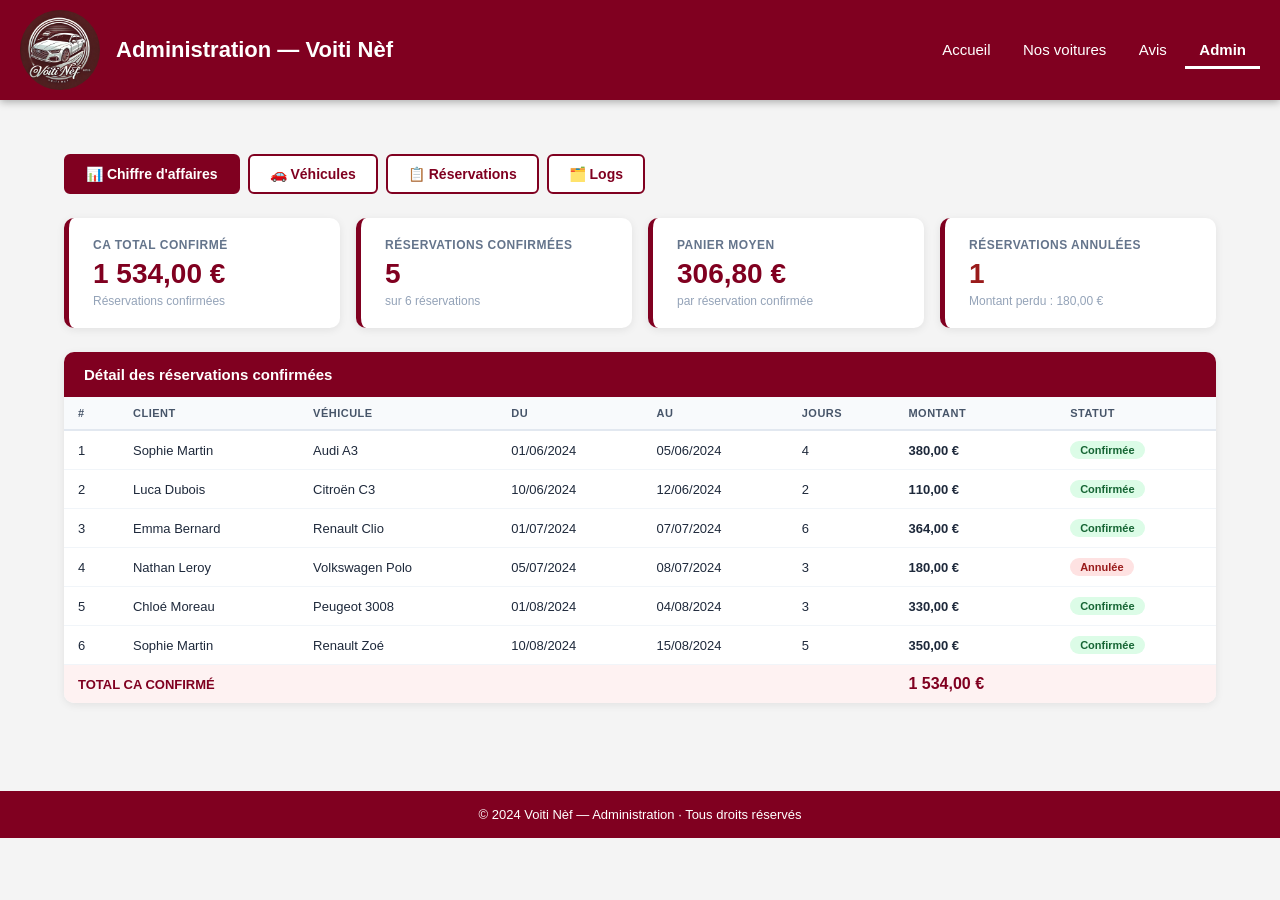
==== realisations/Vwati nef/admin.html @ 246a89c0 "E6 : ajout page admin (CA, véhicules, réservations, logs)" ====
<!DOCTYPE html>
<html lang="fr">
<head>
    <meta charset="UTF-8">
    <meta name="viewport" content="width=device-width, initial-scale=1.0">
    <title>Voiti Nèf — Administration</title>
    <style>
        * { box-sizing: border-box; margin: 0; padding: 0; }

        body {
            font-family: "Helvetica Neue", Helvetica, Arial, sans-serif;
            background: #f4f4f4;
            color: #1e293b;
        }

        /* ── HEADER ── */
        header {
            background-color: #800020;
            height: 100px;
            display: flex;
            align-items: center;
            padding: 0 20px;
            position: fixed;
            top: 0; left: 0; right: 0;
            z-index: 100;
            box-shadow: 0 2px 8px rgba(0,0,0,0.3);
        }
        header img.logo {
            border-radius: 50%;
            width: 80px;
            height: 80px;
            object-fit: cover;
        }
        header h1 {
            color: white;
            font-size: 22px;
            margin-left: 16px;
            flex: 1;
        }
        nav a {
            color: white;
            text-decoration: none;
            padding: 8px 14px;
            font-size: 15px;
            transition: opacity .2s;
        }
        nav a:hover { opacity: .75; }
        nav a.active {
            border-bottom: 3px solid white;
            font-weight: 700;
        }

        /* ── LAYOUT ── */
        .wrapper {
            margin-top: 110px;
            padding: 24px;
            max-width: 1200px;
            margin-left: auto;
            margin-right: auto;
        }

        /* ── ONGLETS ── */
        .tabs {
            display: flex;
            gap: 8px;
            margin-bottom: 24px;
            flex-wrap: wrap;
        }
        .tab-btn {
            background: white;
            border: 2px solid #800020;
            color: #800020;
            padding: 10px 20px;
            border-radius: 6px;
            font-size: 14px;
            font-weight: 600;
            cursor: pointer;
            transition: all .2s;
        }
        .tab-btn:hover, .tab-btn.active {
            background: #800020;
            color: white;
        }

        /* ── SECTIONS ── */
        .section { display: none; }
        .section.active { display: block; }

        /* ── CARDS KPI ── */
        .kpi-row {
            display: flex;
            gap: 16px;
            margin-bottom: 24px;
            flex-wrap: wrap;
        }
        .kpi-card {
            background: white;
            border-radius: 10px;
            padding: 20px 24px;
            flex: 1;
            min-width: 180px;
            box-shadow: 0 2px 8px rgba(0,0,0,0.08);
            border-left: 5px solid #800020;
        }
        .kpi-card .label { font-size: 12px; color: #64748b; text-transform: uppercase; font-weight: 700; letter-spacing: .5px; }
        .kpi-card .value { font-size: 28px; font-weight: 700; color: #800020; margin-top: 6px; }
        .kpi-card .sub   { font-size: 12px; color: #94a3b8; margin-top: 4px; }

        /* ── TABLEAUX ── */
        .card {
            background: white;
            border-radius: 10px;
            box-shadow: 0 2px 8px rgba(0,0,0,0.08);
            overflow: hidden;
            margin-bottom: 24px;
        }
        .card-header {
            background: #800020;
            color: white;
            padding: 14px 20px;
            font-size: 15px;
            font-weight: 700;
            display: flex;
            justify-content: space-between;
            align-items: center;
        }
        .card-body { padding: 0; overflow-x: auto; }

        table { width: 100%; border-collapse: collapse; font-size: 13px; }
        thead th {
            background: #f8fafc;
            color: #475569;
            font-weight: 700;
            font-size: 11px;
            text-transform: uppercase;
            letter-spacing: .5px;
            padding: 10px 14px;
            text-align: left;
            border-bottom: 2px solid #e2e8f0;
        }
        tbody tr { border-bottom: 1px solid #f1f5f9; transition: background .15s; }
        tbody tr:hover { background: #fef2f2; }
        tbody td { padding: 10px 14px; }

        /* ── BADGES STATUT ── */
        .badge {
            display: inline-block;
            padding: 3px 10px;
            border-radius: 20px;
            font-size: 11px;
            font-weight: 700;
        }
        .badge.confirmée { background: #dcfce7; color: #166534; }
        .badge.annulée   { background: #fee2e2; color: #991b1b; }
        .badge.attente   { background: #fef3c7; color: #92400e; }
        .badge.terminée  { background: #e0e7ff; color: #3730a3; }

        /* ── BOUTON AJOUT ── */
        .btn {
            background: white;
            border: 2px solid white;
            color: #800020;
            padding: 7px 14px;
            border-radius: 6px;
            font-size: 13px;
            font-weight: 700;
            cursor: pointer;
            transition: all .2s;
        }
        .btn:hover { background: #800020; color: white; border-color: #800020; }

        /* ── FORMULAIRE MODAL ── */
        .modal-overlay {
            display: none;
            position: fixed;
            inset: 0;
            background: rgba(0,0,0,0.5);
            z-index: 200;
            justify-content: center;
            align-items: center;
        }
        .modal-overlay.open { display: flex; }
        .modal {
            background: white;
            border-radius: 12px;
            padding: 28px;
            width: 480px;
            max-width: 95vw;
            box-shadow: 0 8px 32px rgba(0,0,0,0.2);
        }
        .modal h2 { font-size: 17px; color: #800020; margin-bottom: 18px; }
        .form-group { margin-bottom: 14px; }
        .form-group label { display: block; font-size: 12px; font-weight: 700; color: #475569; margin-bottom: 5px; }
        .form-group input, .form-group select {
            width: 100%;
            padding: 9px 12px;
            border: 1.5px solid #e2e8f0;
            border-radius: 6px;
            font-size: 13px;
            outline: none;
            transition: border-color .2s;
        }
        .form-group input:focus, .form-group select:focus { border-color: #800020; }
        .form-row { display: flex; gap: 12px; }
        .form-row .form-group { flex: 1; }
        .modal-actions { display: flex; gap: 10px; justify-content: flex-end; margin-top: 20px; }
        .btn-cancel { background: #f1f5f9; border: none; color: #475569; padding: 9px 18px; border-radius: 6px; cursor: pointer; font-size: 13px; font-weight: 600; }
        .btn-save { background: #800020; border: none; color: white; padding: 9px 18px; border-radius: 6px; cursor: pointer; font-size: 13px; font-weight: 600; }

        /* ── LOG PILL ── */
        .log-action {
            display: inline-block;
            padding: 2px 8px;
            border-radius: 4px;
            font-size: 11px;
            font-weight: 700;
            background: #e0e7ff;
            color: #3730a3;
        }

        /* ── DISPO TOGGLE ── */
        .dispo { color: #166534; font-weight: 700; }
        .indispo { color: #991b1b; font-weight: 700; }

        /* ── FOOTER ── */
        footer {
            background: #800020;
            color: white;
            text-align: center;
            padding: 16px;
            font-size: 13px;
            margin-top: 40px;
        }
    </style>
</head>
<body>

<!-- HEADER -->
<header>
    <img src="ressources%20voiti%20nef/logo.png" alt="Logo Voiti Nèf" class="logo">
    <h1>Administration — Voiti Nèf</h1>
    <nav>
        <a href="Accueil.html">Accueil</a>
        <a href="nosVoitures.html">Nos voitures</a>
        <a href="avis.html">Avis</a>
        <a href="admin.html" class="active">Admin</a>
    </nav>
</header>

<div class="wrapper" style="margin-top:130px;">

    <!-- ONGLETS -->
    <div class="tabs">
        <button class="tab-btn active" onclick="showTab('ca')">📊 Chiffre d'affaires</button>
        <button class="tab-btn" onclick="showTab('vehicules')">🚗 Véhicules</button>
        <button class="tab-btn" onclick="showTab('reservations')">📋 Réservations</button>
        <button class="tab-btn" onclick="showTab('logs')">🗂️ Logs</button>
    </div>

    <!-- ═══════════════════════════════════
         SECTION 1 : CHIFFRE D'AFFAIRES
    ════════════════════════════════════ -->
    <div id="tab-ca" class="section active">

        <div class="kpi-row">
            <div class="kpi-card">
                <div class="label">CA Total confirmé</div>
                <div class="value" id="ca-total">1 534,00 €</div>
                <div class="sub">Réservations confirmées</div>
            </div>
            <div class="kpi-card">
                <div class="label">Réservations confirmées</div>
                <div class="value" id="nb-confirmees">5</div>
                <div class="sub">sur 6 réservations</div>
            </div>
            <div class="kpi-card">
                <div class="label">Panier moyen</div>
                <div class="value" id="panier-moyen">306,80 €</div>
                <div class="sub">par réservation confirmée</div>
            </div>
            <div class="kpi-card">
                <div class="label">Réservations annulées</div>
                <div class="value" style="color:#991b1b" id="nb-annulees">1</div>
                <div class="sub">Montant perdu : 180,00 €</div>
            </div>
        </div>

        <div class="card">
            <div class="card-header">Détail des réservations confirmées</div>
            <div class="card-body">
                <table>
                    <thead>
                        <tr>
                            <th>#</th>
                            <th>Client</th>
                            <th>Véhicule</th>
                            <th>Du</th>
                            <th>Au</th>
                            <th>Jours</th>
                            <th>Montant</th>
                            <th>Statut</th>
                        </tr>
                    </thead>
                    <tbody>
                        <tr>
                            <td>1</td>
                            <td>Sophie Martin</td>
                            <td>Audi A3</td>
                            <td>01/06/2024</td>
                            <td>05/06/2024</td>
                            <td>4</td>
                            <td><strong>380,00 €</strong></td>
                            <td><span class="badge confirmée">Confirmée</span></td>
                        </tr>
                        <tr>
                            <td>2</td>
                            <td>Luca Dubois</td>
                            <td>Citroën C3</td>
                            <td>10/06/2024</td>
                            <td>12/06/2024</td>
                            <td>2</td>
                            <td><strong>110,00 €</strong></td>
                            <td><span class="badge confirmée">Confirmée</span></td>
                        </tr>
                        <tr>
                            <td>3</td>
                            <td>Emma Bernard</td>
                            <td>Renault Clio</td>
                            <td>01/07/2024</td>
                            <td>07/07/2024</td>
                            <td>6</td>
                            <td><strong>364,00 €</strong></td>
                            <td><span class="badge confirmée">Confirmée</span></td>
                        </tr>
                        <tr>
                            <td>4</td>
                            <td>Nathan Leroy</td>
                            <td>Volkswagen Polo</td>
                            <td>05/07/2024</td>
                            <td>08/07/2024</td>
                            <td>3</td>
                            <td><strong>180,00 €</strong></td>
                            <td><span class="badge annulée">Annulée</span></td>
                        </tr>
                        <tr>
                            <td>5</td>
                            <td>Chloé Moreau</td>
                            <td>Peugeot 3008</td>
                            <td>01/08/2024</td>
                            <td>04/08/2024</td>
                            <td>3</td>
                            <td><strong>330,00 €</strong></td>
                            <td><span class="badge confirmée">Confirmée</span></td>
                        </tr>
                        <tr>
                            <td>6</td>
                            <td>Sophie Martin</td>
                            <td>Renault Zoé</td>
                            <td>10/08/2024</td>
                            <td>15/08/2024</td>
                            <td>5</td>
                            <td><strong>350,00 €</strong></td>
                            <td><span class="badge confirmée">Confirmée</span></td>
                        </tr>
                    </tbody>
                    <tfoot>
                        <tr style="background:#fef2f2;">
                            <td colspan="6" style="padding:10px 14px; font-weight:700; color:#800020;">TOTAL CA CONFIRMÉ</td>
                            <td style="padding:10px 14px; font-weight:700; font-size:16px; color:#800020;">1 534,00 €</td>
                            <td></td>
                        </tr>
                    </tfoot>
                </table>
            </div>
        </div>
    </div>

    <!-- ═══════════════════════════════════
         SECTION 2 : VÉHICULES
    ════════════════════════════════════ -->
    <div id="tab-vehicules" class="section">
        <div class="card">
            <div class="card-header">
                Gestion des véhicules
                <button class="btn" onclick="openModal('modal-vehicule')">+ Ajouter un véhicule</button>
            </div>
            <div class="card-body">
                <table>
                    <thead>
                        <tr>
                            <th>#</th>
                            <th>Marque</th>
                            <th>Modèle</th>
                            <th>Année</th>
                            <th>Cylindrée</th>
                            <th>Puissance</th>
                            <th>Carburant</th>
                            <th>Prix/jour</th>
                            <th>Disponible</th>
                            <th>Actions</th>
                        </tr>
                    </thead>
                    <tbody>
                        <tr><td>1</td><td>Audi</td><td>A3</td><td>2023</td><td>2.0L</td><td>150 ch</td><td>Diesel</td><td>95,00 €</td><td class="dispo">✔ Oui</td><td><button class="btn-save" style="padding:4px 10px;font-size:12px;border-radius:4px;border:none;cursor:pointer;" onclick="openModal('modal-vehicule')">Modifier</button></td></tr>
                        <tr><td>2</td><td>Volkswagen</td><td>Polo</td><td>2023</td><td>1.0L</td><td>95 ch</td><td>Essence</td><td>60,00 €</td><td class="dispo">✔ Oui</td><td><button class="btn-save" style="padding:4px 10px;font-size:12px;border-radius:4px;border:none;cursor:pointer;" onclick="openModal('modal-vehicule')">Modifier</button></td></tr>
                        <tr><td>3</td><td>Citroën</td><td>C3</td><td>2023</td><td>1.2L</td><td>110 ch</td><td>Essence</td><td>55,00 €</td><td class="dispo">✔ Oui</td><td><button class="btn-save" style="padding:4px 10px;font-size:12px;border-radius:4px;border:none;cursor:pointer;" onclick="openModal('modal-vehicule')">Modifier</button></td></tr>
                        <tr><td>4</td><td>Fiat</td><td>500</td><td>2023</td><td>1.0L Hybride</td><td>70 ch</td><td>Hybride</td><td>50,00 €</td><td class="dispo">✔ Oui</td><td><button class="btn-save" style="padding:4px 10px;font-size:12px;border-radius:4px;border:none;cursor:pointer;" onclick="openModal('modal-vehicule')">Modifier</button></td></tr>
                        <tr><td>5</td><td>Renault</td><td>Clio</td><td>2023</td><td>1.0L</td><td>90 ch</td><td>Essence</td><td>52,00 €</td><td class="dispo">✔ Oui</td><td><button class="btn-save" style="padding:4px 10px;font-size:12px;border-radius:4px;border:none;cursor:pointer;" onclick="openModal('modal-vehicule')">Modifier</button></td></tr>
                        <tr><td>6</td><td>Renault</td><td>Zoé</td><td>2023</td><td>Électrique</td><td>109 ch</td><td>Électrique</td><td>70,00 €</td><td class="dispo">✔ Oui</td><td><button class="btn-save" style="padding:4px 10px;font-size:12px;border-radius:4px;border:none;cursor:pointer;" onclick="openModal('modal-vehicule')">Modifier</button></td></tr>
                        <tr><td>7</td><td>Peugeot</td><td>208</td><td>2023</td><td>1.2L</td><td>100 ch</td><td>Essence</td><td>58,00 €</td><td class="dispo">✔ Oui</td><td><button class="btn-save" style="padding:4px 10px;font-size:12px;border-radius:4px;border:none;cursor:pointer;" onclick="openModal('modal-vehicule')">Modifier</button></td></tr>
                        <tr><td>8</td><td>Peugeot</td><td>3008</td><td>2023</td><td>1.6L Hybride</td><td>225 ch</td><td>Hybride</td><td>110,00 €</td><td class="indispo">✘ Non</td><td><button class="btn-save" style="padding:4px 10px;font-size:12px;border-radius:4px;border:none;cursor:pointer;" onclick="openModal('modal-vehicule')">Modifier</button></td></tr>
                        <tr><td>9</td><td>Toyota</td><td>Yaris</td><td>2023</td><td>1.5L</td><td>116 ch</td><td>Hybride</td><td>65,00 €</td><td class="dispo">✔ Oui</td><td><button class="btn-save" style="padding:4px 10px;font-size:12px;border-radius:4px;border:none;cursor:pointer;" onclick="openModal('modal-vehicule')">Modifier</button></td></tr>
                        <tr><td>10</td><td>Volkswagen</td><td>Golf</td><td>2023</td><td>2.0L TDI</td><td>150 ch</td><td>Diesel</td><td>80,00 €</td><td class="dispo">✔ Oui</td><td><button class="btn-save" style="padding:4px 10px;font-size:12px;border-radius:4px;border:none;cursor:pointer;" onclick="openModal('modal-vehicule')">Modifier</button></td></tr>
                    </tbody>
                </table>
            </div>
        </div>
    </div>

    <!-- ═══════════════════════════════════
         SECTION 3 : RÉSERVATIONS
    ════════════════════════════════════ -->
    <div id="tab-reservations" class="section">
        <div class="card">
            <div class="card-header">
                Gestion des réservations
                <button class="btn" onclick="openModal('modal-reservation')">+ Nouvelle réservation</button>
            </div>
            <div class="card-body">
                <table>
                    <thead>
                        <tr>
                            <th>#</th>
                            <th>Client</th>
                            <th>Véhicule</th>
                            <th>Date début</th>
                            <th>Date fin</th>
                            <th>Montant</th>
                            <th>Statut</th>
                            <th>Actions</th>
                        </tr>
                    </thead>
                    <tbody>
                        <tr><td>1</td><td>Sophie Martin</td><td>Audi A3</td><td>01/06/2024</td><td>05/06/2024</td><td>380,00 €</td><td><span class="badge confirmée">Confirmée</span></td><td><button class="btn-save" style="padding:4px 10px;font-size:12px;border-radius:4px;border:none;cursor:pointer;" onclick="openModal('modal-reservation')">Modifier</button></td></tr>
                        <tr><td>2</td><td>Luca Dubois</td><td>Citroën C3</td><td>10/06/2024</td><td>12/06/2024</td><td>110,00 €</td><td><span class="badge confirmée">Confirmée</span></td><td><button class="btn-save" style="padding:4px 10px;font-size:12px;border-radius:4px;border:none;cursor:pointer;" onclick="openModal('modal-reservation')">Modifier</button></td></tr>
                        <tr><td>3</td><td>Emma Bernard</td><td>Renault Clio</td><td>01/07/2024</td><td>07/07/2024</td><td>364,00 €</td><td><span class="badge confirmée">Confirmée</span></td><td><button class="btn-save" style="padding:4px 10px;font-size:12px;border-radius:4px;border:none;cursor:pointer;" onclick="openModal('modal-reservation')">Modifier</button></td></tr>
                        <tr><td>4</td><td>Nathan Leroy</td><td>Volkswagen Polo</td><td>05/07/2024</td><td>08/07/2024</td><td>180,00 €</td><td><span class="badge annulée">Annulée</span></td><td><button class="btn-save" style="padding:4px 10px;font-size:12px;border-radius:4px;border:none;cursor:pointer;" onclick="openModal('modal-reservation')">Modifier</button></td></tr>
                        <tr><td>5</td><td>Chloé Moreau</td><td>Peugeot 3008</td><td>01/08/2024</td><td>04/08/2024</td><td>330,00 €</td><td><span class="badge confirmée">Confirmée</span></td><td><button class="btn-save" style="padding:4px 10px;font-size:12px;border-radius:4px;border:none;cursor:pointer;" onclick="openModal('modal-reservation')">Modifier</button></td></tr>
                        <tr><td>6</td><td>Sophie Martin</td><td>Renault Zoé</td><td>10/08/2024</td><td>15/08/2024</td><td>350,00 €</td><td><span class="badge confirmée">Confirmée</span></td><td><button class="btn-save" style="padding:4px 10px;font-size:12px;border-radius:4px;border:none;cursor:pointer;" onclick="openModal('modal-reservation')">Modifier</button></td></tr>
                    </tbody>
                </table>
            </div>
        </div>
    </div>

    <!-- ═══════════════════════════════════
         SECTION 4 : LOGS
    ════════════════════════════════════ -->
    <div id="tab-logs" class="section">
        <div class="card">
            <div class="card-header">Historique des modifications — Réservations</div>
            <div class="card-body">
                <table>
                    <thead>
                        <tr>
                            <th>#</th>
                            <th>Réservation</th>
                            <th>Action</th>
                            <th>Champ modifié</th>
                            <th>Ancienne valeur</th>
                            <th>Nouvelle valeur</th>
                            <th>Date</th>
                            <th>Utilisateur</th>
                        </tr>
                    </thead>
                    <tbody>
                        <tr>
                            <td>1</td>
                            <td>#4 — Nathan Leroy</td>
                            <td><span class="log-action">MODIFICATION</span></td>
                            <td>id_statut</td>
                            <td>Confirmée</td>
                            <td>Annulée</td>
                            <td>21/06/2024 09:15</td>
                            <td>admin@voitinef.fr</td>
                        </tr>
                        <tr>
                            <td>2</td>
                            <td>#4 — Nathan Leroy</td>
                            <td><span class="log-action">MODIFICATION</span></td>
                            <td>montant_total</td>
                            <td>180,00 €</td>
                            <td>0,00 €</td>
                            <td>21/06/2024 09:15</td>
                            <td>admin@voitinef.fr</td>
                        </tr>
                        <tr>
                            <td>3</td>
                            <td>#1 — Sophie Martin</td>
                            <td><span class="log-action">MODIFICATION</span></td>
                            <td>date_fin</td>
                            <td>04/06/2024</td>
                            <td>05/06/2024</td>
                            <td>21/05/2024 11:00</td>
                            <td>admin@voitinef.fr</td>
                        </tr>
                    </tbody>
                </table>
            </div>
        </div>
    </div>

</div><!-- /wrapper -->

<!-- ═══════════════════════════════════
     MODAL : VÉHICULE
════════════════════════════════════ -->
<div class="modal-overlay" id="modal-vehicule">
    <div class="modal">
        <h2>🚗 Ajouter / Modifier un véhicule</h2>
        <div class="form-row">
            <div class="form-group">
                <label>Marque</label>
                <select>
                    <option>Audi</option>
                    <option>Volkswagen</option>
                    <option>Citroën</option>
                    <option>Fiat</option>
                    <option>Renault</option>
                    <option>Peugeot</option>
                    <option>Toyota</option>
                </select>
            </div>
            <div class="form-group">
                <label>Modèle</label>
                <input type="text" placeholder="ex : A3">
            </div>
        </div>
        <div class="form-row">
            <div class="form-group">
                <label>Année</label>
                <input type="number" value="2023" min="2000" max="2030">
            </div>
            <div class="form-group">
                <label>Cylindrée</label>
                <input type="text" placeholder="ex : 1.5L">
            </div>
        </div>
        <div class="form-row">
            <div class="form-group">
                <label>Puissance (ch)</label>
                <input type="number" placeholder="ex : 110">
            </div>
            <div class="form-group">
                <label>Carburant</label>
                <select>
                    <option>Diesel</option>
                    <option>Essence</option>
                    <option>Hybride</option>
                    <option>Électrique</option>
                </select>
            </div>
        </div>
        <div class="form-row">
            <div class="form-group">
                <label>Prix / jour (€)</label>
                <input type="number" placeholder="ex : 75">
            </div>
            <div class="form-group">
                <label>Disponible</label>
                <select>
                    <option value="1">Oui</option>
                    <option value="0">Non</option>
                </select>
            </div>
        </div>
        <div class="modal-actions">
            <button class="btn-cancel" onclick="closeModal('modal-vehicule')">Annuler</button>
            <button class="btn-save">Enregistrer</button>
        </div>
    </div>
</div>

<!-- ═══════════════════════════════════
     MODAL : RÉSERVATION
════════════════════════════════════ -->
<div class="modal-overlay" id="modal-reservation">
    <div class="modal">
        <h2>📋 Modifier la réservation</h2>
        <div class="form-row">
            <div class="form-group">
                <label>Client</label>
                <select>
                    <option>Sophie Martin</option>
                    <option>Luca Dubois</option>
                    <option>Emma Bernard</option>
                    <option>Nathan Leroy</option>
                    <option>Chloé Moreau</option>
                </select>
            </div>
            <div class="form-group">
                <label>Véhicule</label>
                <select>
                    <option>Audi A3</option>
                    <option>Volkswagen Polo</option>
                    <option>Citroën C3</option>
                    <option>Fiat 500</option>
                    <option>Renault Clio</option>
                    <option>Renault Zoé</option>
                    <option>Peugeot 208</option>
                    <option>Peugeot 3008</option>
                    <option>Toyota Yaris</option>
                    <option>Volkswagen Golf</option>
                </select>
            </div>
        </div>
        <div class="form-row">
            <div class="form-group">
                <label>Date début</label>
                <input type="date">
            </div>
            <div class="form-group">
                <label>Date fin</label>
                <input type="date">
            </div>
        </div>
        <div class="form-row">
            <div class="form-group">
                <label>Montant total (€)</label>
                <input type="number" placeholder="ex : 250.00">
            </div>
            <div class="form-group">
                <label>Statut</label>
                <select>
                    <option>en attente</option>
                    <option>confirmée</option>
                    <option>annulée</option>
                    <option>terminée</option>
                </select>
            </div>
        </div>
        <div class="modal-actions">
            <button class="btn-cancel" onclick="closeModal('modal-reservation')">Annuler</button>
            <button class="btn-save">Enregistrer</button>
        </div>
    </div>
</div>

<footer>
    <p>© 2024 Voiti Nèf — Administration · Tous droits réservés</p>
</footer>

<script>
    function showTab(name) {
        document.querySelectorAll('.section').forEach(s => s.classList.remove('active'));
        document.querySelectorAll('.tab-btn').forEach(b => b.classList.remove('active'));
        document.getElementById('tab-' + name).classList.add('active');
        event.target.classList.add('active');
    }

    function openModal(id) {
        document.getElementById(id).classList.add('open');
    }

    function closeModal(id) {
        document.getElementById(id).classList.remove('open');
    }

    // Fermer modal en cliquant à l'extérieur
    document.querySelectorAll('.modal-overlay').forEach(overlay => {
        overlay.addEventListener('click', function(e) {
            if (e.target === this) this.classList.remove('open');
        });
    });
</script>

</body>
</html>
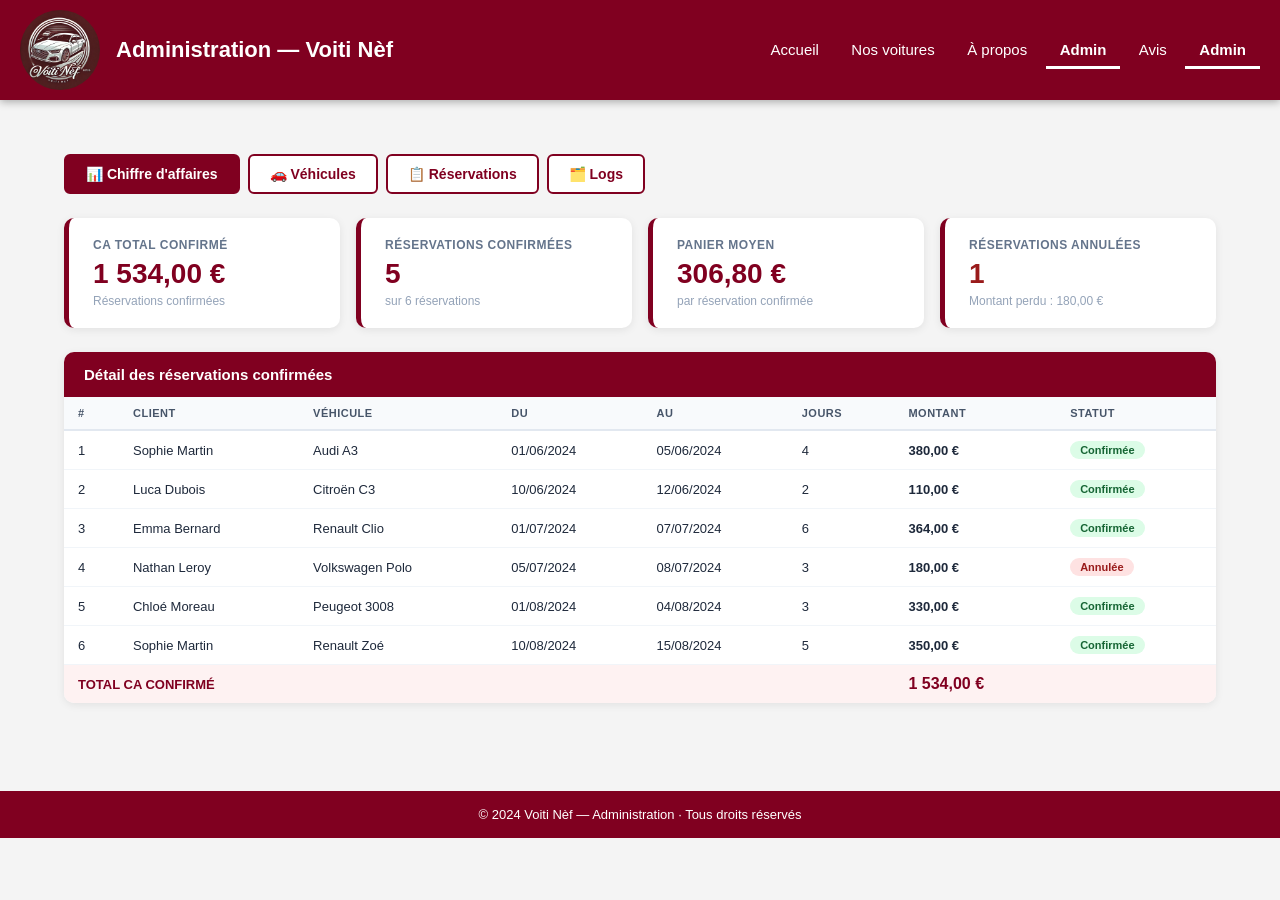
==== commit d87568f2: "E6 : conversion HTML→PHP + connexion BDD voiti_nef - db_config.php : connexion PDO MySQL (voiti_nef)" ====
--- a/realisations/Vwati nef/admin.html
+++ b/realisations/Vwati nef/admin.html
@@ -240,8 +240,10 @@
     <img src="ressources%20voiti%20nef/logo.png" alt="Logo Voiti Nèf" class="logo">
     <h1>Administration — Voiti Nèf</h1>
     <nav>
-        <a href="Accueil.html">Accueil</a>
-        <a href="nosVoitures.html">Nos voitures</a>
+        <a href="Accueil.php">Accueil</a>
+        <a href="nosVoitures.php">Nos voitures</a>
+        <a href="aPropos.php">À propos</a>
+        <a href="admin.html" class="active">Admin</a>
         <a href="avis.html">Avis</a>
         <a href="admin.html" class="active">Admin</a>
     </nav>
